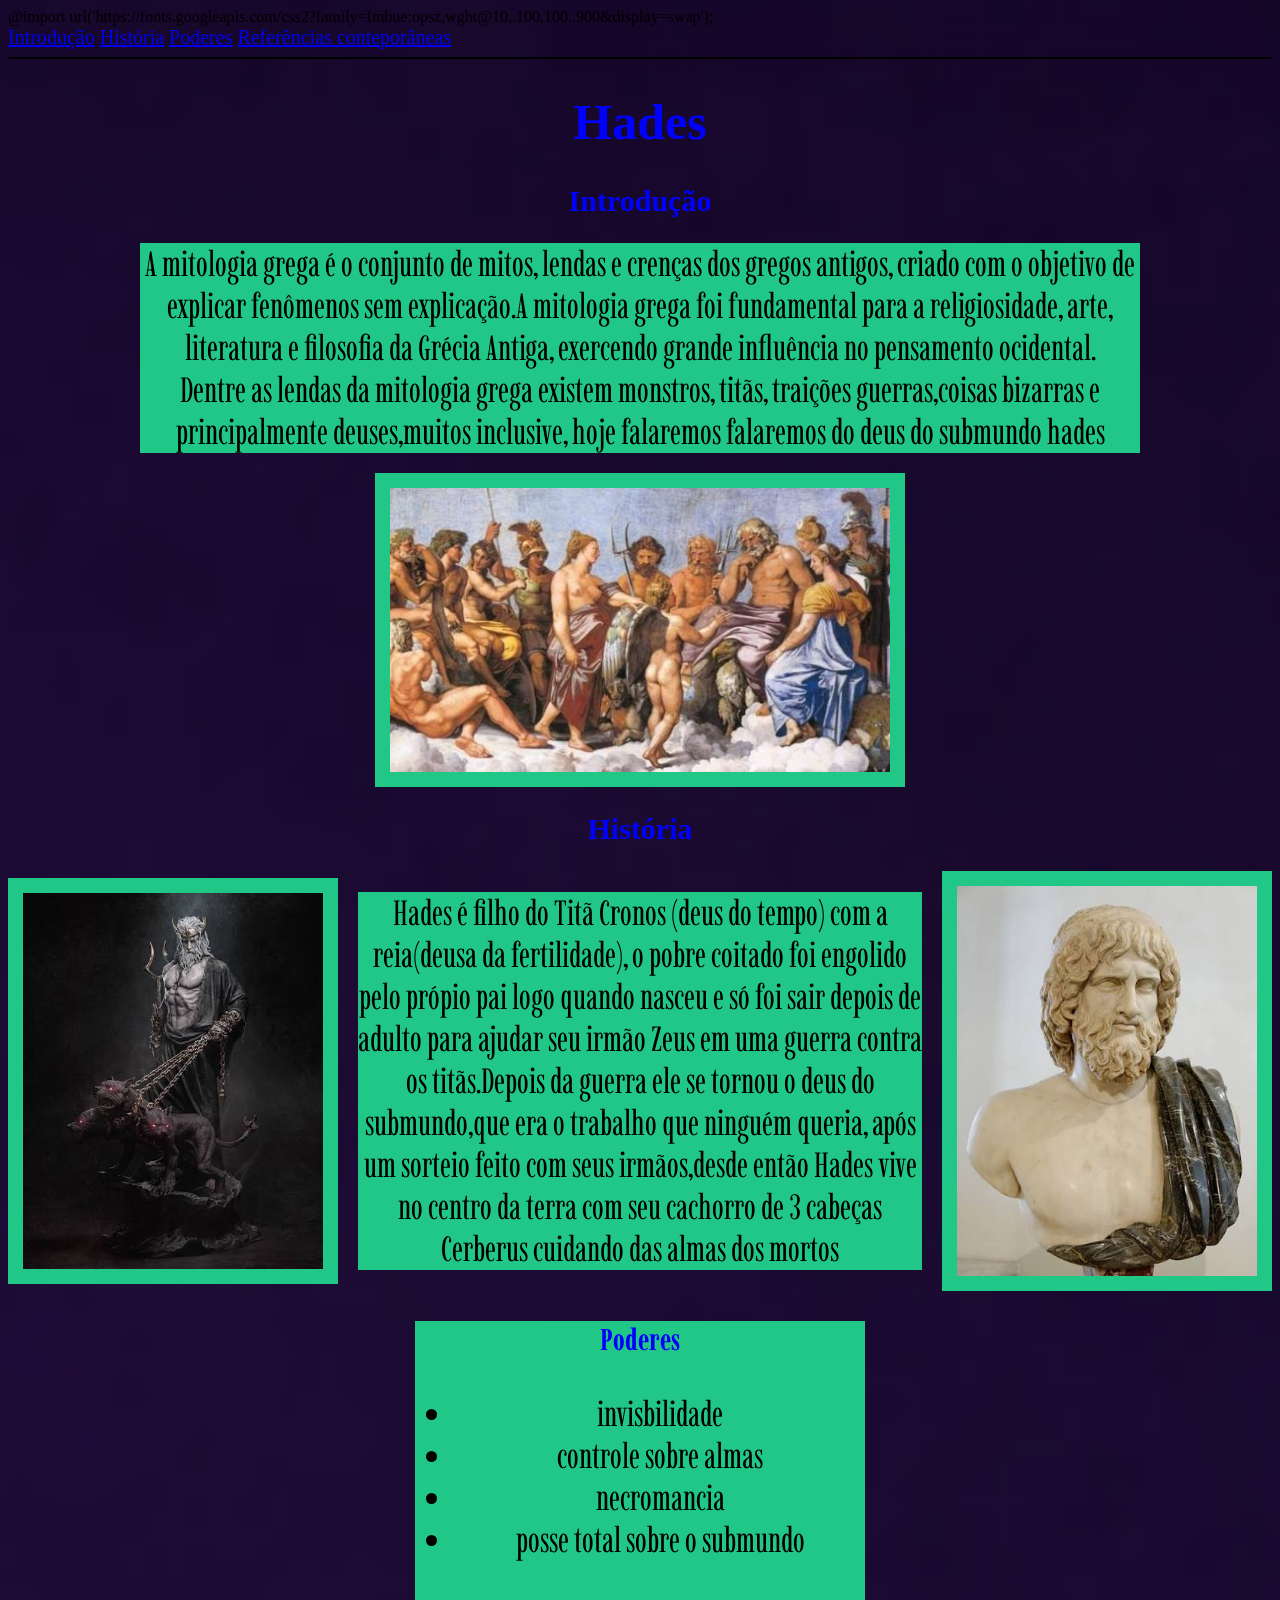
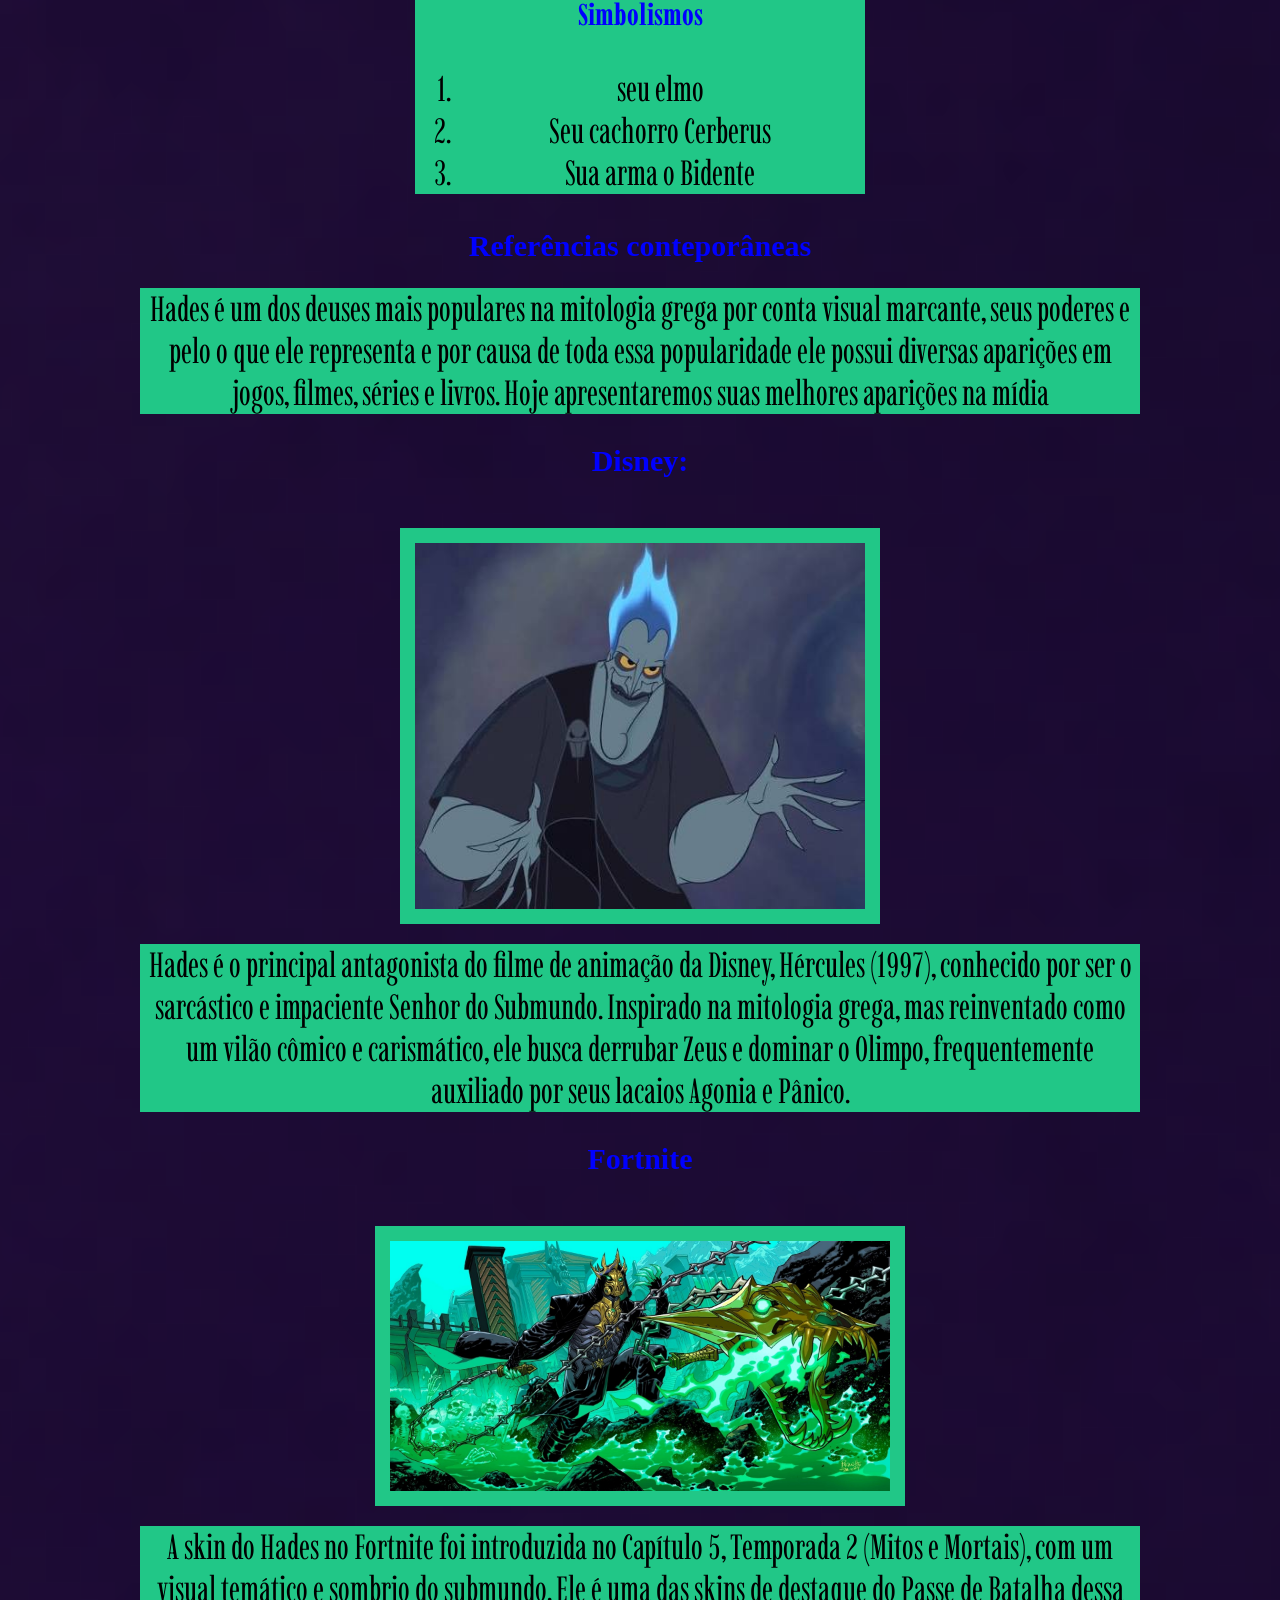
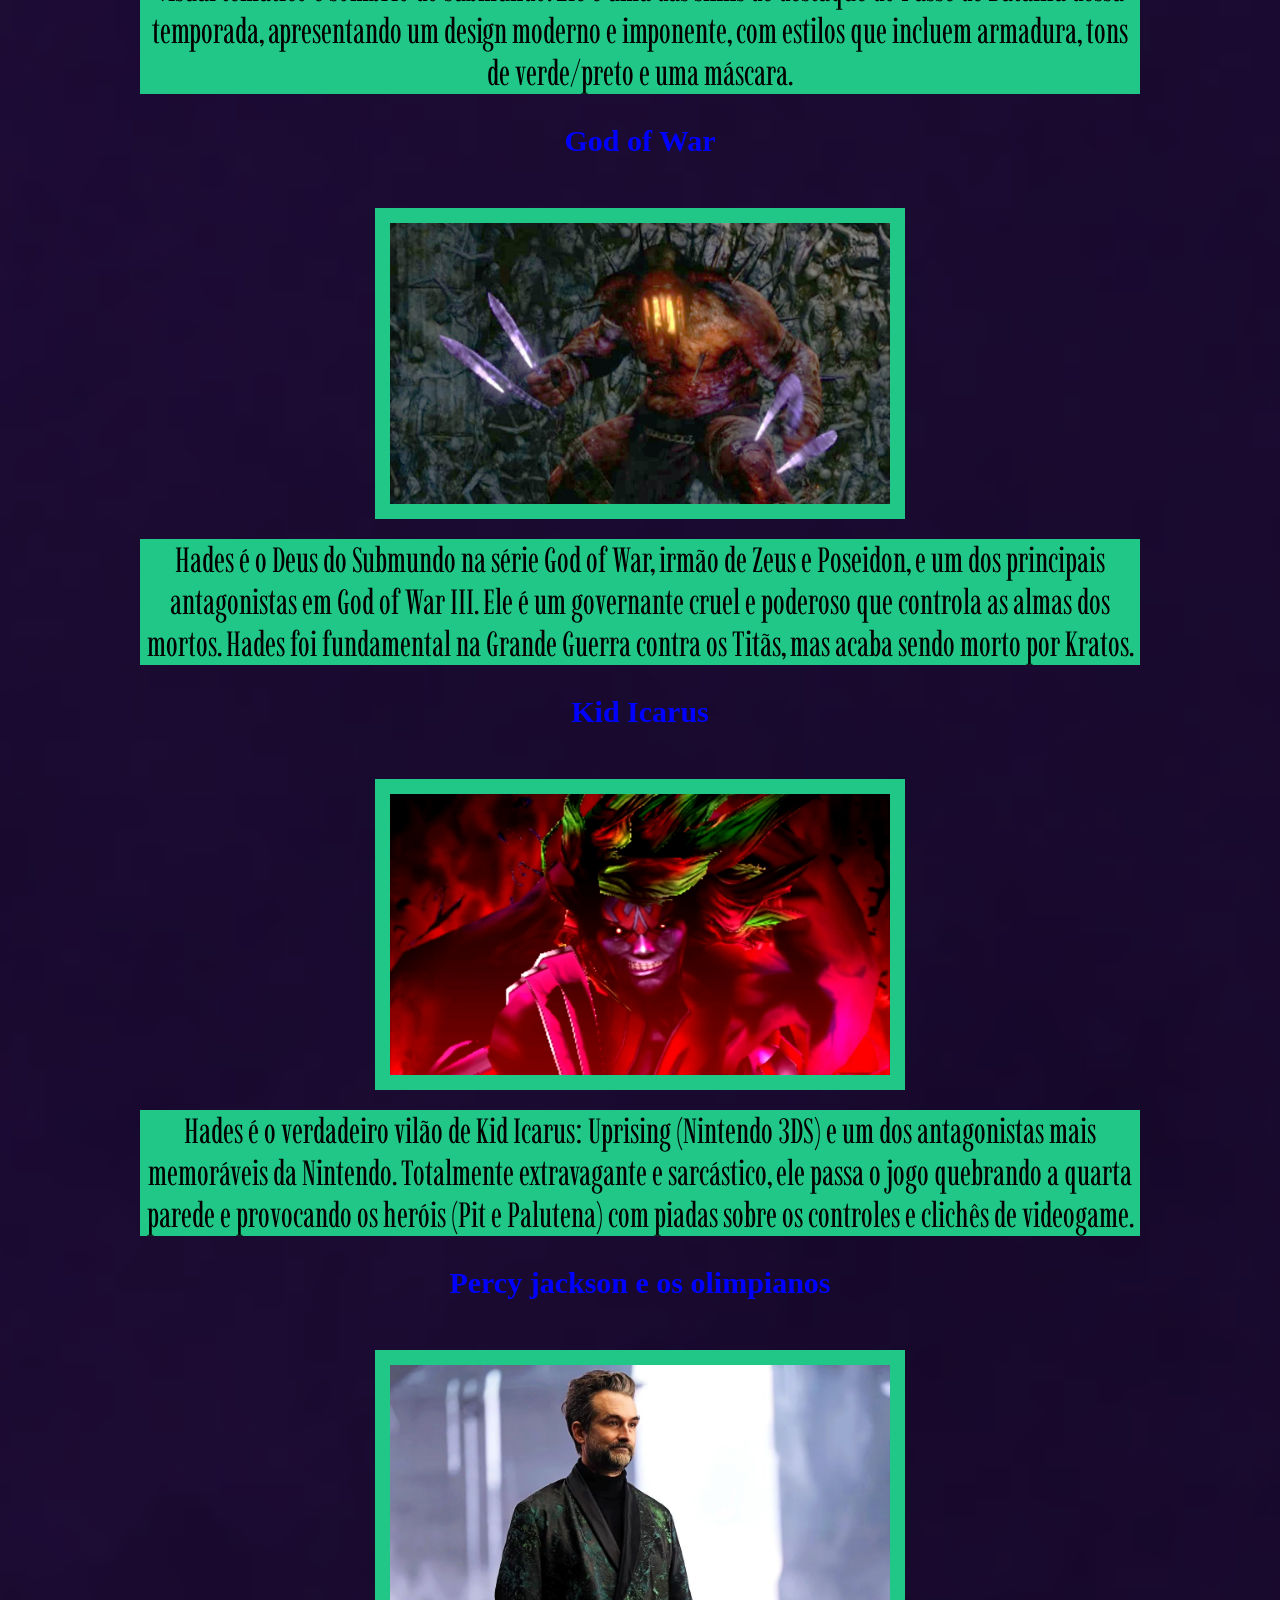
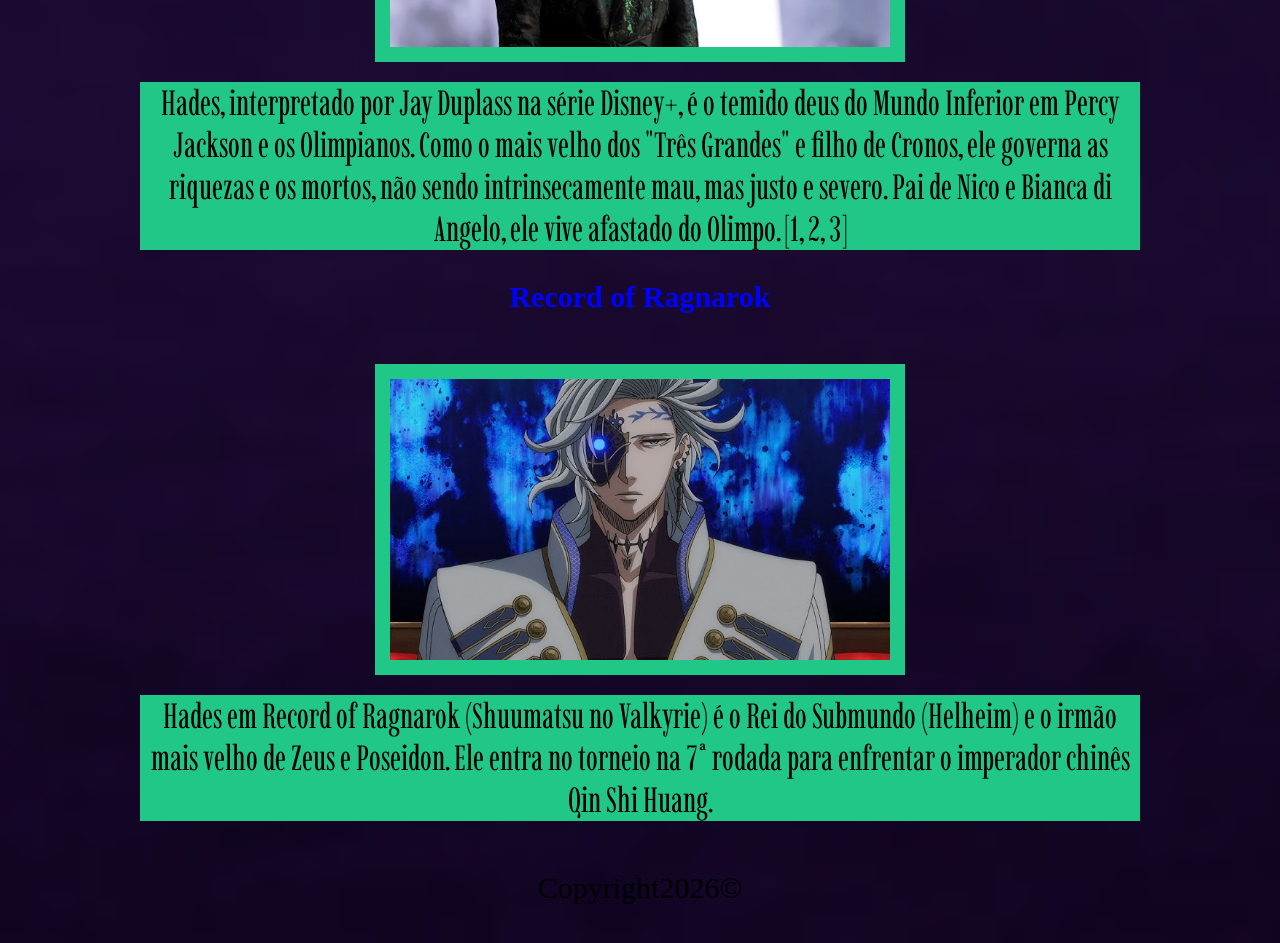
==== index.html @ ff27fffe "Add files via upload" ====
<!DOCTYPE html>
<html lang="pt-br">
<head>
    <meta charset="UTF-8">
    <meta http-equiv="X-UA-Compatible" content="IE=edge">
    <meta name="viewport" content="width=device-width, initial-scale=1.0">
    <title>Hades</title>
    <link rel="stylesheet" href="./css/style.css">
    @import url('https://fonts.googleapis.com/css2?family=Imbue:opsz,wght@10..100,100..900&display=swap'); 
    
</head>
<body>
  <div class="links">
<a href="#Introducao">Introdução</a> <a href="#historia">História</a> <a href="#poderes">Poderes</a> <a href="#referencias">Referências conteporâneas</a>
  </div>
  <hr class="hr">
    
    <h1 class="titulo1" style="font-size: 50px; color: blue;">Hades</h1>
    <h2 class="subtit" id="Introducao">Introdução</h2>
    <div class="conteiner">
   <p class="paragrafo" class="paragrafo">A mitologia grega  é o conjunto de mitos, lendas e crenças dos gregos antigos, criado com o objetivo de explicar fenômenos sem explicação.A mitologia grega foi fundamental para a religiosidade, arte, literatura e filosofia da Grécia Antiga, exercendo grande influência no pensamento ocidental. <br>
    Dentre as lendas da mitologia grega existem monstros, titãs, traições guerras,coisas bizarras e principalmente deuses,muitos inclusive, hoje falaremos falaremos do deus do submundo hades</p>
    <img src="/img/mitologia_grega.jpg" width="500" alt="conjunto de pessoas no céu representando os deuses da mitologia grega" class="img" >
    </div>
    <h2 class="subtit" id="historia">História</h2>
  
<div class="conteiner2">
<img src="/img/hades_cerberus.jpg "  width="300" alt="homem de barbas e cabelos brancos com uma túnica preta, uma especie de arma pontuda nas mãos e uma coroa na cabeça segurando um cachorro de tres cabeças por uma corrente"  class="img" class="cer" >
<p class="paragrafo" >Hades é filho do Titã Cronos (deus do tempo) com a reia(deusa da fertilidade), o pobre coitado foi engolido pelo própio pai logo quando nasceu e só foi sair depois de adulto para ajudar seu irmão Zeus em uma guerra contra os titãs.Depois da guerra ele se tornou o deus do submundo,que era o trabalho que ninguém queria, após um sorteio feito com seus irmãos,desde então Hades vive no centro da terra com seu cachorro de 3 cabeças Cerberus cuidando das almas dos mortos </p>
 <img src="/img/hades_busto.jpg" width="300" alt="busto de pedra de um homem de cabelos e barbas onduladas" class="img" class="bus">
  </div>
  <div class="lista">
<h3 class="subtit" id="poderes">Poderes</h3>
<ul>
    <li>invisbilidade</li>
    <li>controle sobre almas </li>
    <li>necromancia</li>
    <li>posse total sobre o submundo</li>
</ul>
<h3 class="subtit">Simbolismos</h3>
<ol>
  <li>seu elmo</li>
  <li>Seu cachorro Cerberus</li>
  <li>Sua arma o Bidente</li>
</ol>
  </div>

<h2 class="subtit" id="referencias">Referências conteporâneas</h2>
<p class="paragrafo">Hades é um dos deuses mais populares na mitologia grega por conta  visual marcante, seus poderes e pelo o que ele representa e por causa de toda essa popularidade ele possui diversas aparições em jogos, filmes, séries e livros.
    Hoje apresentaremos suas melhores aparições na mídia </p>
    <div class="conteiner">
    <h3 class="subtit">Disney:</h3>
    <img src="/img/hades_disney.jpg" width="450" alt="homem de pele azul, fogo azul no lugar dos cabelos,cabeça achtada e mãos pontudas usando um manto cinza e preto com as mãos abertas" class="img" >
    <p class="paragrafo" class="img">Hades é o principal antagonista do filme de animação da Disney, Hércules (1997), conhecido por ser o sarcástico e impaciente Senhor do Submundo. Inspirado na mitologia grega, mas reinventado como um vilão cômico e carismático, ele busca derrubar Zeus e dominar o Olimpo, frequentemente auxiliado por seus lacaios Agonia e Pânico. </p>
    </div>
    <div class="conteiner">
    <h3 class="subtit">Fortnite</h3>
    <img src="/img/hades_fortnite.jpg" width="500" alt="Homem com roupas pretas e partes de uma armadura metalica dourada no corpo segurando uma arma com formato de um crânia animal sobre um rio verde proximo à uma estrutura grega  " class="img" class="subtit">
    <p class="paragrafo">A skin do Hades no Fortnite foi introduzida no Capítulo 5, Temporada 2 (Mitos e Mortais), com um visual temático e sombrio do submundo. Ele é uma das skins de destaque do Passe de Batalha dessa temporada, apresentando um design moderno e imponente, com estilos que incluem armadura, tons de verde/preto e uma máscara. </p>
      </div>
      <div class="conteiner">
    <h3 class="subtit">God of War</h3>
    <img src="/img/hades_GOW.jpg" width="500" alt="Homem alto e robusto de pele vermelha e com espinhos nas costas utilizando uma espécie de saia e um elmo na cabeça segurando duas armas com um formato de garra" class="img">
    <p class="paragrafo">Hades é o Deus do Submundo na série God of War, irmão de Zeus e Poseidon, e um dos principais antagonistas em God of War III. Ele é um governante cruel e poderoso que controla as almas dos mortos. Hades foi fundamental na Grande Guerra contra os Titãs, mas acaba sendo morto por Kratos. </p>
    </div>
    <div class="conteiner">
    <h3 class="subtit">Kid Icarus</h3>
    <img src="img/hades_kid_icarus.png" width="500" alt="Homem de pele vermelha de cabelos vermelhos com ontas verdes  e c/hadeskidicarus.jpgom uma expressõ maléfica usando um manto na frente de uma parede de chamas vermelhas  " class="img" >
   <p class="paragrafo">Hades é o verdadeiro vilão de Kid Icarus: Uprising (Nintendo 3DS) e um dos antagonistas mais memoráveis da Nintendo.
    Totalmente extravagante e sarcástico, ele passa o jogo quebrando a quarta parede e provocando os heróis (Pit e Palutena) com piadas sobre os controles e clichês de videogame.</p>
    </div>
    <div class="conteiner">
    <h3 class="subtit">Percy jackson e os olimpianos</h3>
    <img src="/img/hades_percy_jackson.jpg" width="500" class="img" alt="Homem com cabelos e barba grisalha utilizando um roupão preto em um ambiente branco">
    <p class="paragrafo">Hades, interpretado por Jay Duplass na série Disney+, é o temido deus do Mundo Inferior em Percy Jackson e os Olimpianos. Como o mais velho dos "Três Grandes" e filho de Cronos, ele governa as riquezas e os mortos, não sendo intrinsecamente mau, mas justo e severo. Pai de Nico e Bianca di Angelo, ele vive afastado do Olimpo. [1, 2, 3]</p>
    </div>
    <div class="conteiner">
    <h3 class="subtit">Record of Ragnarok</h3>
    <img src="/img/hades_record.jpg" width="500" class="img" alt="homem de aparência jovem com cabelos brancos e peças metálicas no rosto e um brinco em formato pontiagudo na orelha com uma exprssão séria na frente de algo que parece ser uma parede azul e preta">
    <p class="paragrafo">Hades em Record of Ragnarok (Shuumatsu no Valkyrie) é o Rei do Submundo (Helheim) e o irmão mais velho de Zeus e Poseidon. Ele entra no torneio na 7ª rodada para enfrentar o imperador chinês Qin Shi Huang.</p>
    <p>Copyright2026©</p>
    </div>
</body>
</html>
---- css/style.css ----
@import url('https://fonts.googleapis.com/css2?family=Imbue:opsz,wght@10..100,100..900&display=swap');

body{
    
        background-image: url(/img/background.png);
        background-size: cover;
  background-repeat: no-repeat;
  background-position: center;
   
    }

.titulo1{
    text-align: center; 
}
.paragrafo{
    background-color:  rgb(33, 199, 135);
    margin: 0px;
    font-style: imbue;
    font-size: 35px;
    width: 1000px;
    text-align: center;
    align-items: center;
    margin: 0 auto;
     font-family: "Imbue", serif;
}

.img{
    border: 15px solid  rgb(33, 199, 135);
    height: auto;
}
.conteiner{
    display: flex;
    flex-direction: column;
    align-items: center;   
    gap: 20px; ; 
     font-size: 30px;
     text-align: center;
}

.conteiner2{
display: flex ;           
  flex-direction: row ;     
  justify-content: center ; 
  align-items: center ;     
  gap: 20px;
}

.subtit{
    text-align: center;
    color: blue;
    font-size: 30px;
}


.lista{
    background-color: rgb(33, 199, 135);
    font-size: 35px;
    text-align: center;
    gap: 10px;
    width: 450px;
    align-items: center;
    margin: 0 auto;
     font-family: "Imbue", serif;
}

.hr{
    border: none; 
  height: 2px;
  background-color: black; 
  width: 100%; 
}

.links{
    font-size: 20px;
    color: indigo;
}
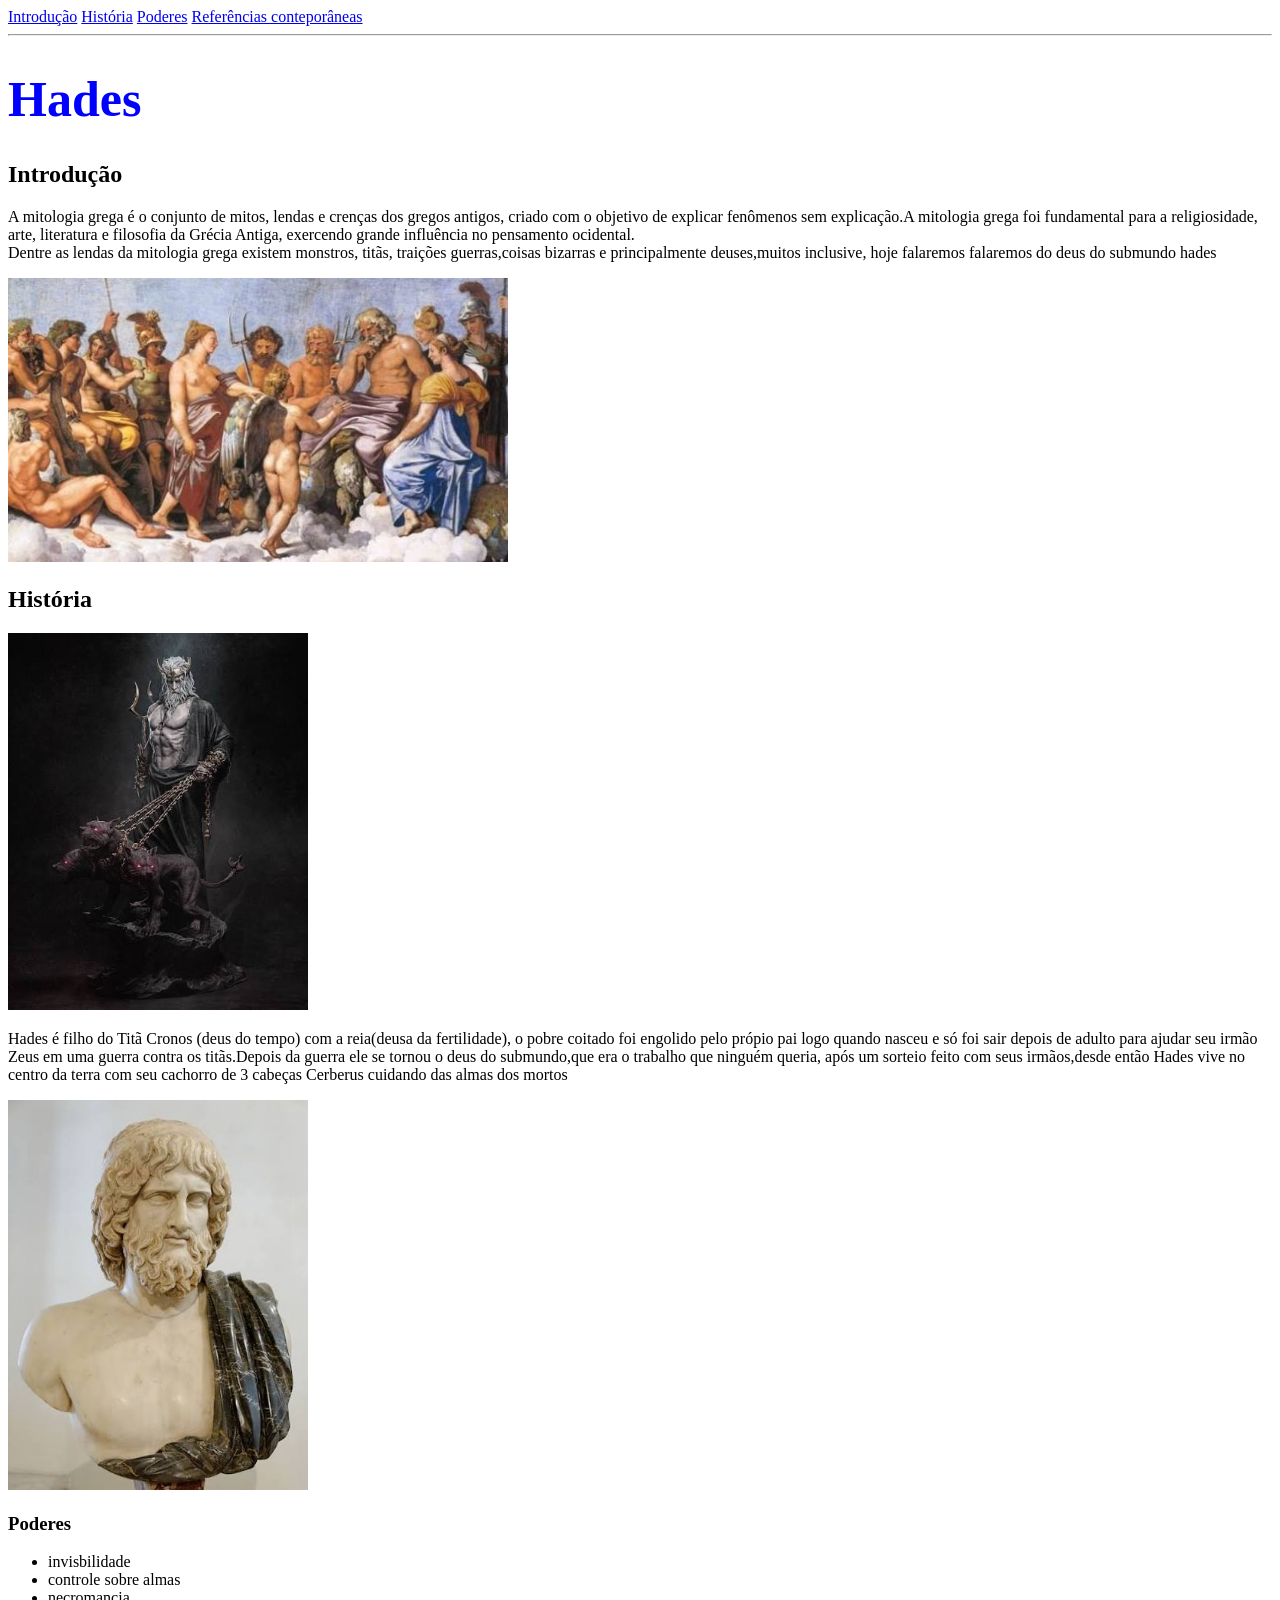
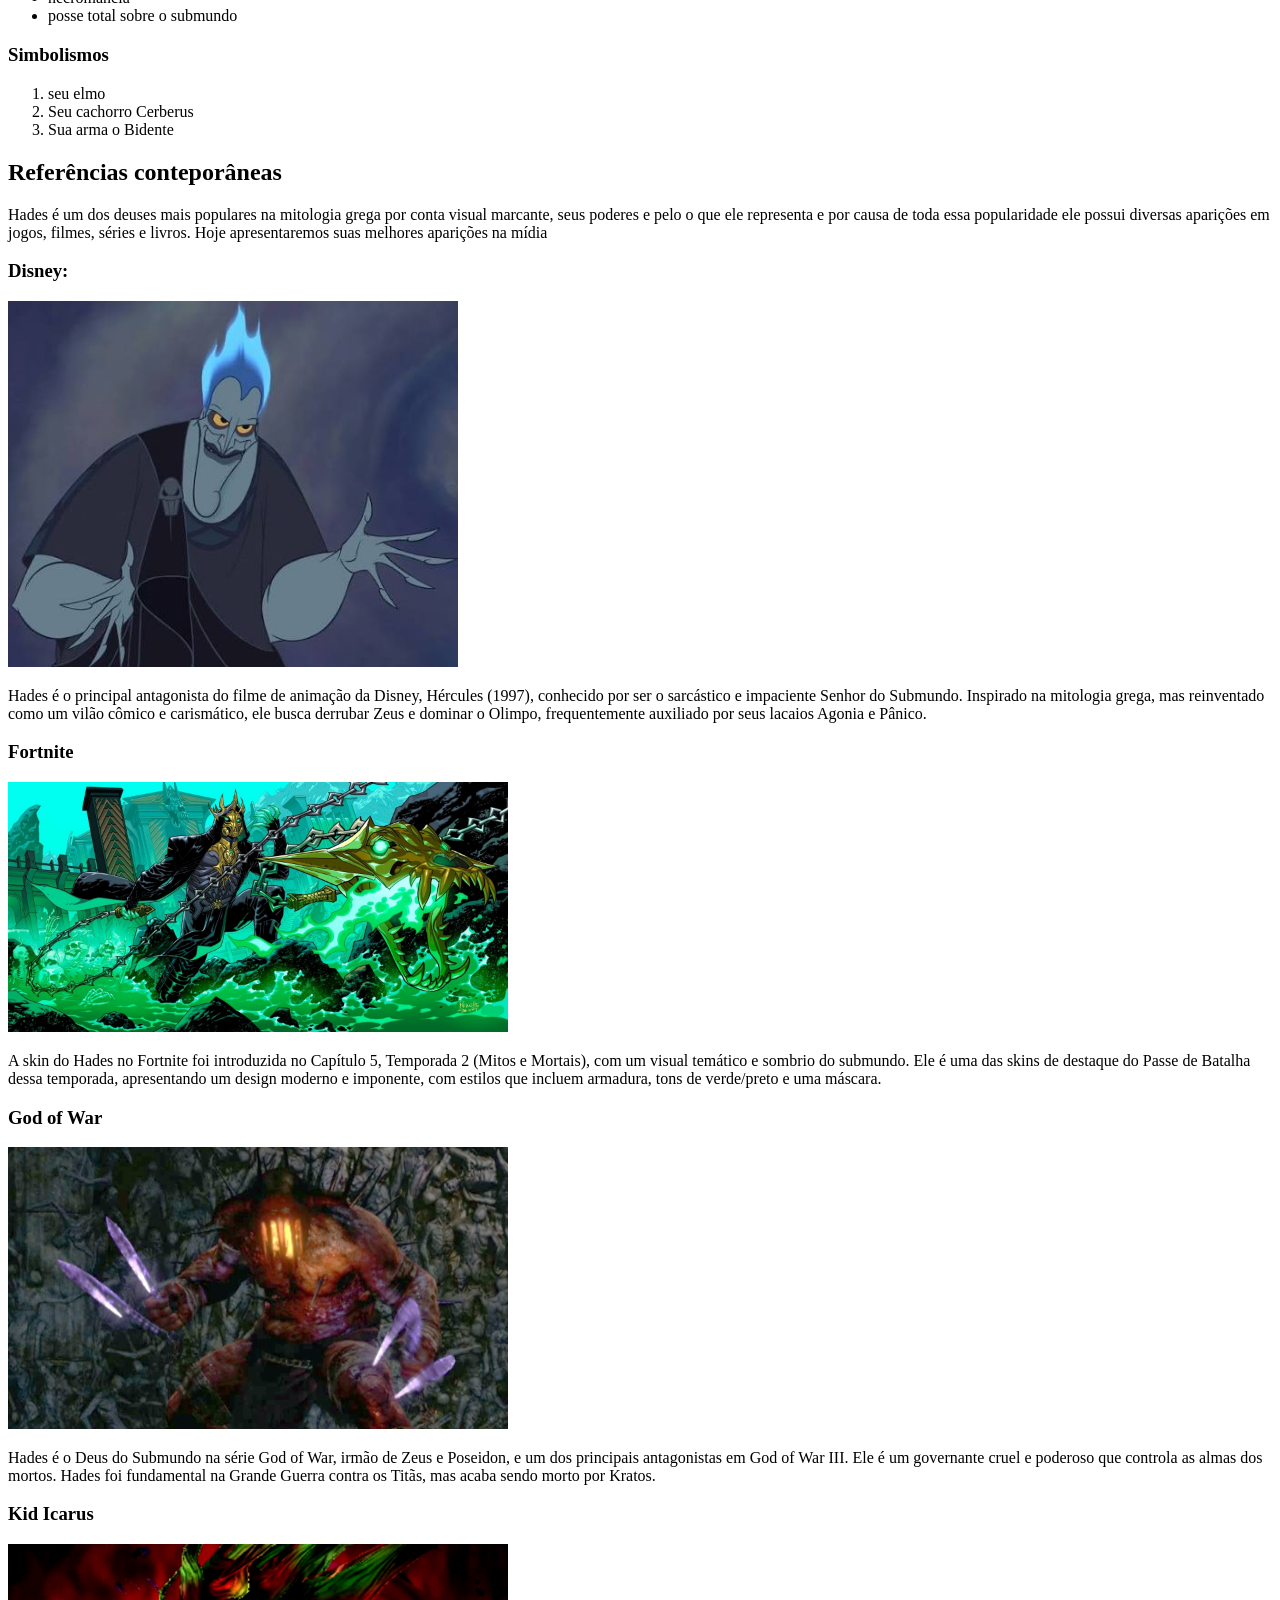
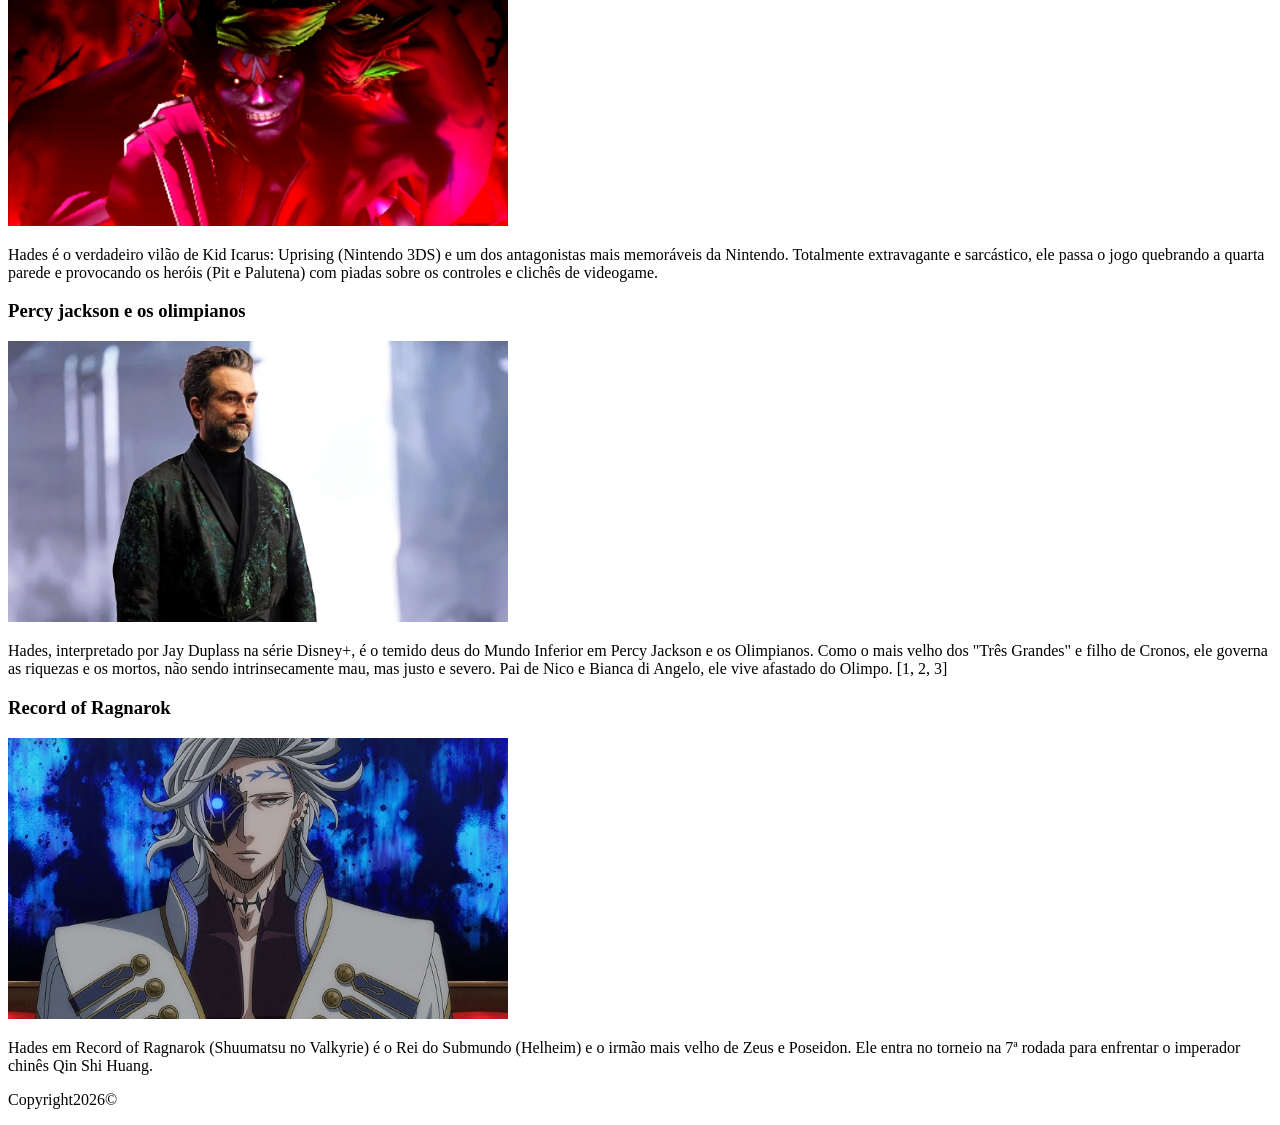
==== commit 35ee5fbb: "Update index.html" ====
--- a/index.html
+++ b/index.html
@@ -5,8 +5,9 @@
     <meta http-equiv="X-UA-Compatible" content="IE=edge">
     <meta name="viewport" content="width=device-width, initial-scale=1.0">
     <title>Hades</title>
-    <link rel="stylesheet" href="./css/style.css">
-    @import url('https://fonts.googleapis.com/css2?family=Imbue:opsz,wght@10..100,100..900&display=swap'); 
+    <link rel="preconnect" href="https://fonts.googleapis.com">
+<link rel="preconnect" href="https://fonts.gstatic.com" crossorigin>
+<link href="https://fonts.googleapis.com/css2?family=Imbue:opsz,wght@10..100,100..900&display=swap" rel="stylesheet">
     
 </head>
 <body>
@@ -20,14 +21,14 @@
     <div class="conteiner">
    <p class="paragrafo" class="paragrafo">A mitologia grega  é o conjunto de mitos, lendas e crenças dos gregos antigos, criado com o objetivo de explicar fenômenos sem explicação.A mitologia grega foi fundamental para a religiosidade, arte, literatura e filosofia da Grécia Antiga, exercendo grande influência no pensamento ocidental. <br>
     Dentre as lendas da mitologia grega existem monstros, titãs, traições guerras,coisas bizarras e principalmente deuses,muitos inclusive, hoje falaremos falaremos do deus do submundo hades</p>
-    <img src="/img/mitologia_grega.jpg" width="500" alt="conjunto de pessoas no céu representando os deuses da mitologia grega" class="img" >
+    <img src="img/mitologia_grega.jpg" width="500" alt="conjunto de pessoas no céu representando os deuses da mitologia grega" class="img" >
     </div>
     <h2 class="subtit" id="historia">História</h2>
   
 <div class="conteiner2">
-<img src="/img/hades_cerberus.jpg "  width="300" alt="homem de barbas e cabelos brancos com uma túnica preta, uma especie de arma pontuda nas mãos e uma coroa na cabeça segurando um cachorro de tres cabeças por uma corrente"  class="img" class="cer" >
+<img src="img/hades_cerberus.jpg "  width="300" alt="homem de barbas e cabelos brancos com uma túnica preta, uma especie de arma pontuda nas mãos e uma coroa na cabeça segurando um cachorro de tres cabeças por uma corrente"  class="img" class="cer" >
 <p class="paragrafo" >Hades é filho do Titã Cronos (deus do tempo) com a reia(deusa da fertilidade), o pobre coitado foi engolido pelo própio pai logo quando nasceu e só foi sair depois de adulto para ajudar seu irmão Zeus em uma guerra contra os titãs.Depois da guerra ele se tornou o deus do submundo,que era o trabalho que ninguém queria, após um sorteio feito com seus irmãos,desde então Hades vive no centro da terra com seu cachorro de 3 cabeças Cerberus cuidando das almas dos mortos </p>
- <img src="/img/hades_busto.jpg" width="300" alt="busto de pedra de um homem de cabelos e barbas onduladas" class="img" class="bus">
+ <img src="img/hades_busto.jpg" width="300" alt="busto de pedra de um homem de cabelos e barbas onduladas" class="img" class="bus">
   </div>
   <div class="lista">
 <h3 class="subtit" id="poderes">Poderes</h3>
@@ -50,17 +51,17 @@
     Hoje apresentaremos suas melhores aparições na mídia </p>
     <div class="conteiner">
     <h3 class="subtit">Disney:</h3>
-    <img src="/img/hades_disney.jpg" width="450" alt="homem de pele azul, fogo azul no lugar dos cabelos,cabeça achtada e mãos pontudas usando um manto cinza e preto com as mãos abertas" class="img" >
+    <img src="img/hades_disney.jpg" width="450" alt="homem de pele azul, fogo azul no lugar dos cabelos,cabeça achtada e mãos pontudas usando um manto cinza e preto com as mãos abertas" class="img" >
     <p class="paragrafo" class="img">Hades é o principal antagonista do filme de animação da Disney, Hércules (1997), conhecido por ser o sarcástico e impaciente Senhor do Submundo. Inspirado na mitologia grega, mas reinventado como um vilão cômico e carismático, ele busca derrubar Zeus e dominar o Olimpo, frequentemente auxiliado por seus lacaios Agonia e Pânico. </p>
     </div>
     <div class="conteiner">
     <h3 class="subtit">Fortnite</h3>
-    <img src="/img/hades_fortnite.jpg" width="500" alt="Homem com roupas pretas e partes de uma armadura metalica dourada no corpo segurando uma arma com formato de um crânia animal sobre um rio verde proximo à uma estrutura grega  " class="img" class="subtit">
+    <img src="img/hades_fortnite.jpg" width="500" alt="Homem com roupas pretas e partes de uma armadura metalica dourada no corpo segurando uma arma com formato de um crânia animal sobre um rio verde proximo à uma estrutura grega  " class="img" class="subtit">
     <p class="paragrafo">A skin do Hades no Fortnite foi introduzida no Capítulo 5, Temporada 2 (Mitos e Mortais), com um visual temático e sombrio do submundo. Ele é uma das skins de destaque do Passe de Batalha dessa temporada, apresentando um design moderno e imponente, com estilos que incluem armadura, tons de verde/preto e uma máscara. </p>
       </div>
       <div class="conteiner">
     <h3 class="subtit">God of War</h3>
-    <img src="/img/hades_GOW.jpg" width="500" alt="Homem alto e robusto de pele vermelha e com espinhos nas costas utilizando uma espécie de saia e um elmo na cabeça segurando duas armas com um formato de garra" class="img">
+    <img src="img/hades_GOW.jpg" width="500" alt="Homem alto e robusto de pele vermelha e com espinhos nas costas utilizando uma espécie de saia e um elmo na cabeça segurando duas armas com um formato de garra" class="img">
     <p class="paragrafo">Hades é o Deus do Submundo na série God of War, irmão de Zeus e Poseidon, e um dos principais antagonistas em God of War III. Ele é um governante cruel e poderoso que controla as almas dos mortos. Hades foi fundamental na Grande Guerra contra os Titãs, mas acaba sendo morto por Kratos. </p>
     </div>
     <div class="conteiner">
@@ -71,12 +72,12 @@
     </div>
     <div class="conteiner">
     <h3 class="subtit">Percy jackson e os olimpianos</h3>
-    <img src="/img/hades_percy_jackson.jpg" width="500" class="img" alt="Homem com cabelos e barba grisalha utilizando um roupão preto em um ambiente branco">
+    <img src="img/hades_percy_jackson.jpg" width="500" class="img" alt="Homem com cabelos e barba grisalha utilizando um roupão preto em um ambiente branco">
     <p class="paragrafo">Hades, interpretado por Jay Duplass na série Disney+, é o temido deus do Mundo Inferior em Percy Jackson e os Olimpianos. Como o mais velho dos "Três Grandes" e filho de Cronos, ele governa as riquezas e os mortos, não sendo intrinsecamente mau, mas justo e severo. Pai de Nico e Bianca di Angelo, ele vive afastado do Olimpo. [1, 2, 3]</p>
     </div>
     <div class="conteiner">
     <h3 class="subtit">Record of Ragnarok</h3>
-    <img src="/img/hades_record.jpg" width="500" class="img" alt="homem de aparência jovem com cabelos brancos e peças metálicas no rosto e um brinco em formato pontiagudo na orelha com uma exprssão séria na frente de algo que parece ser uma parede azul e preta">
+    <img src="img/hades_record.jpg" width="500" class="img" alt="homem de aparência jovem com cabelos brancos e peças metálicas no rosto e um brinco em formato pontiagudo na orelha com uma exprssão séria na frente de algo que parece ser uma parede azul e preta">
     <p class="paragrafo">Hades em Record of Ragnarok (Shuumatsu no Valkyrie) é o Rei do Submundo (Helheim) e o irmão mais velho de Zeus e Poseidon. Ele entra no torneio na 7ª rodada para enfrentar o imperador chinês Qin Shi Huang.</p>
     <p>Copyright2026©</p>
     </div>
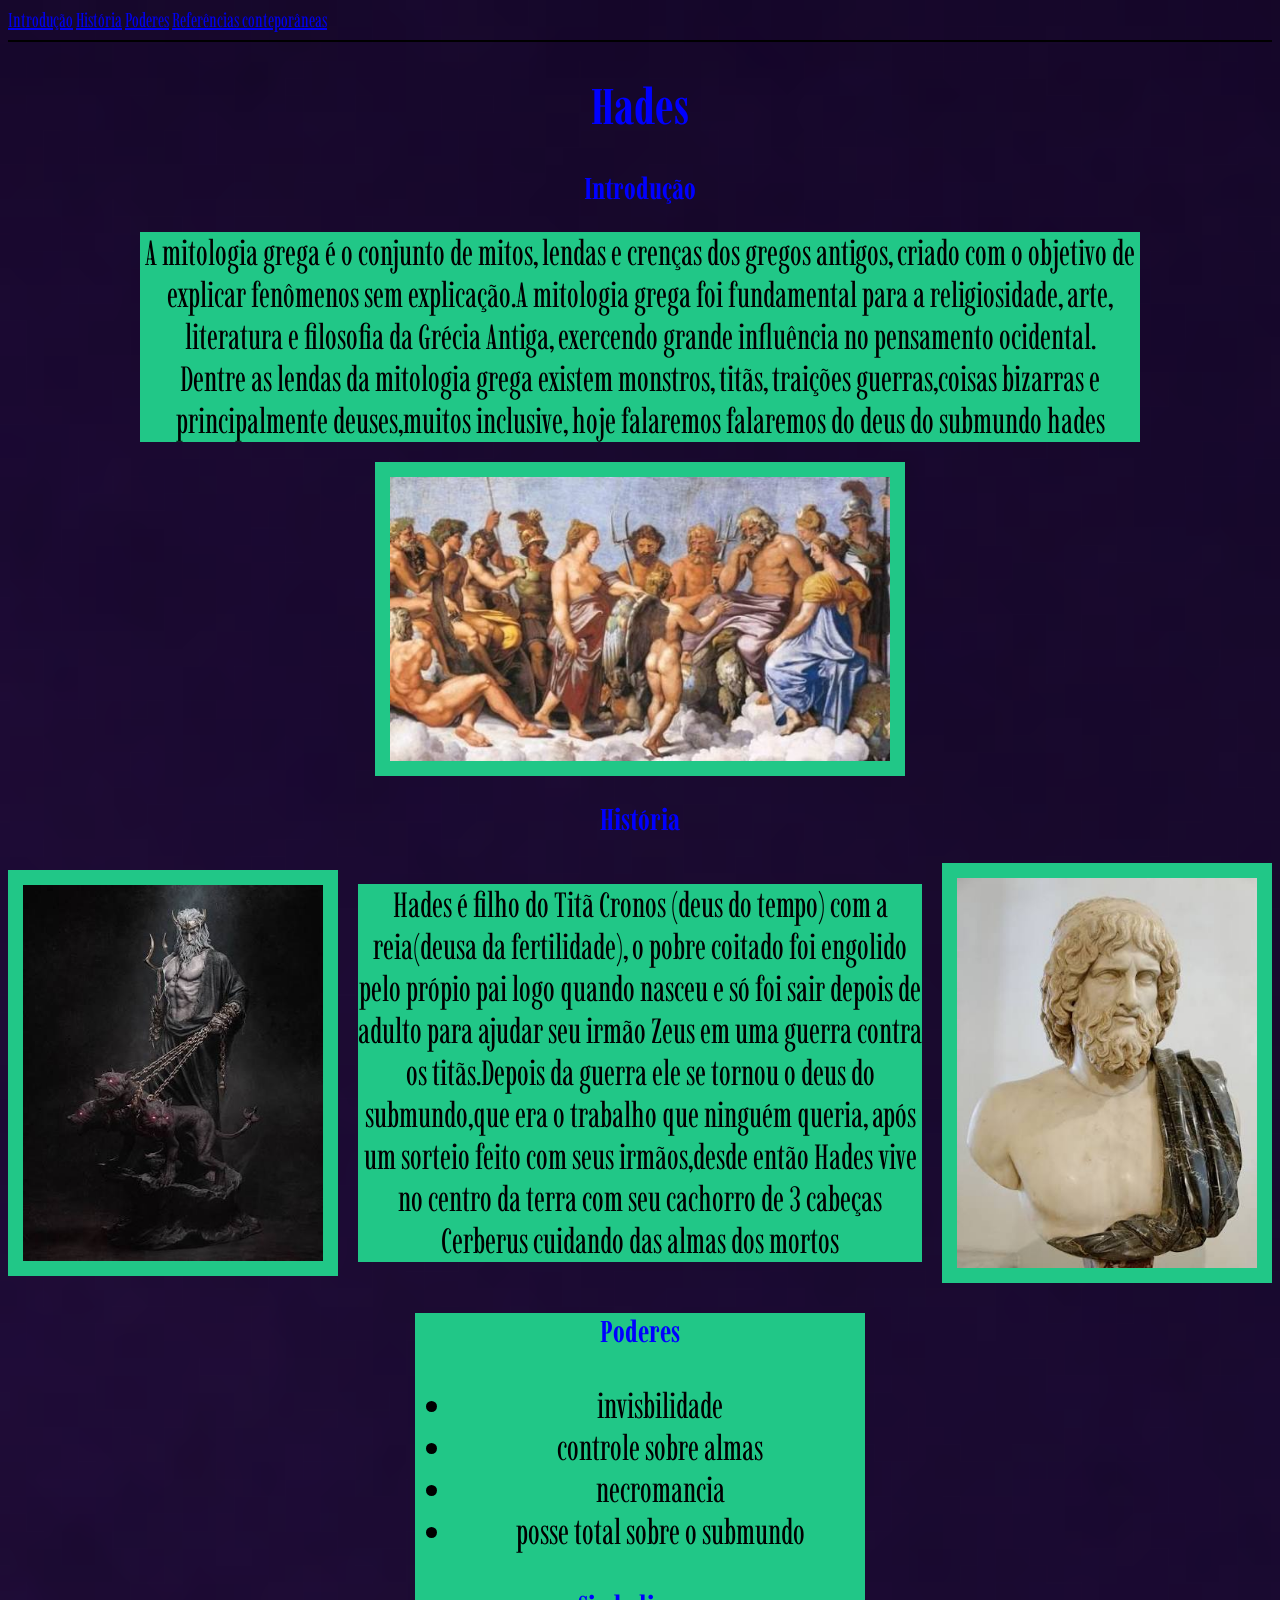
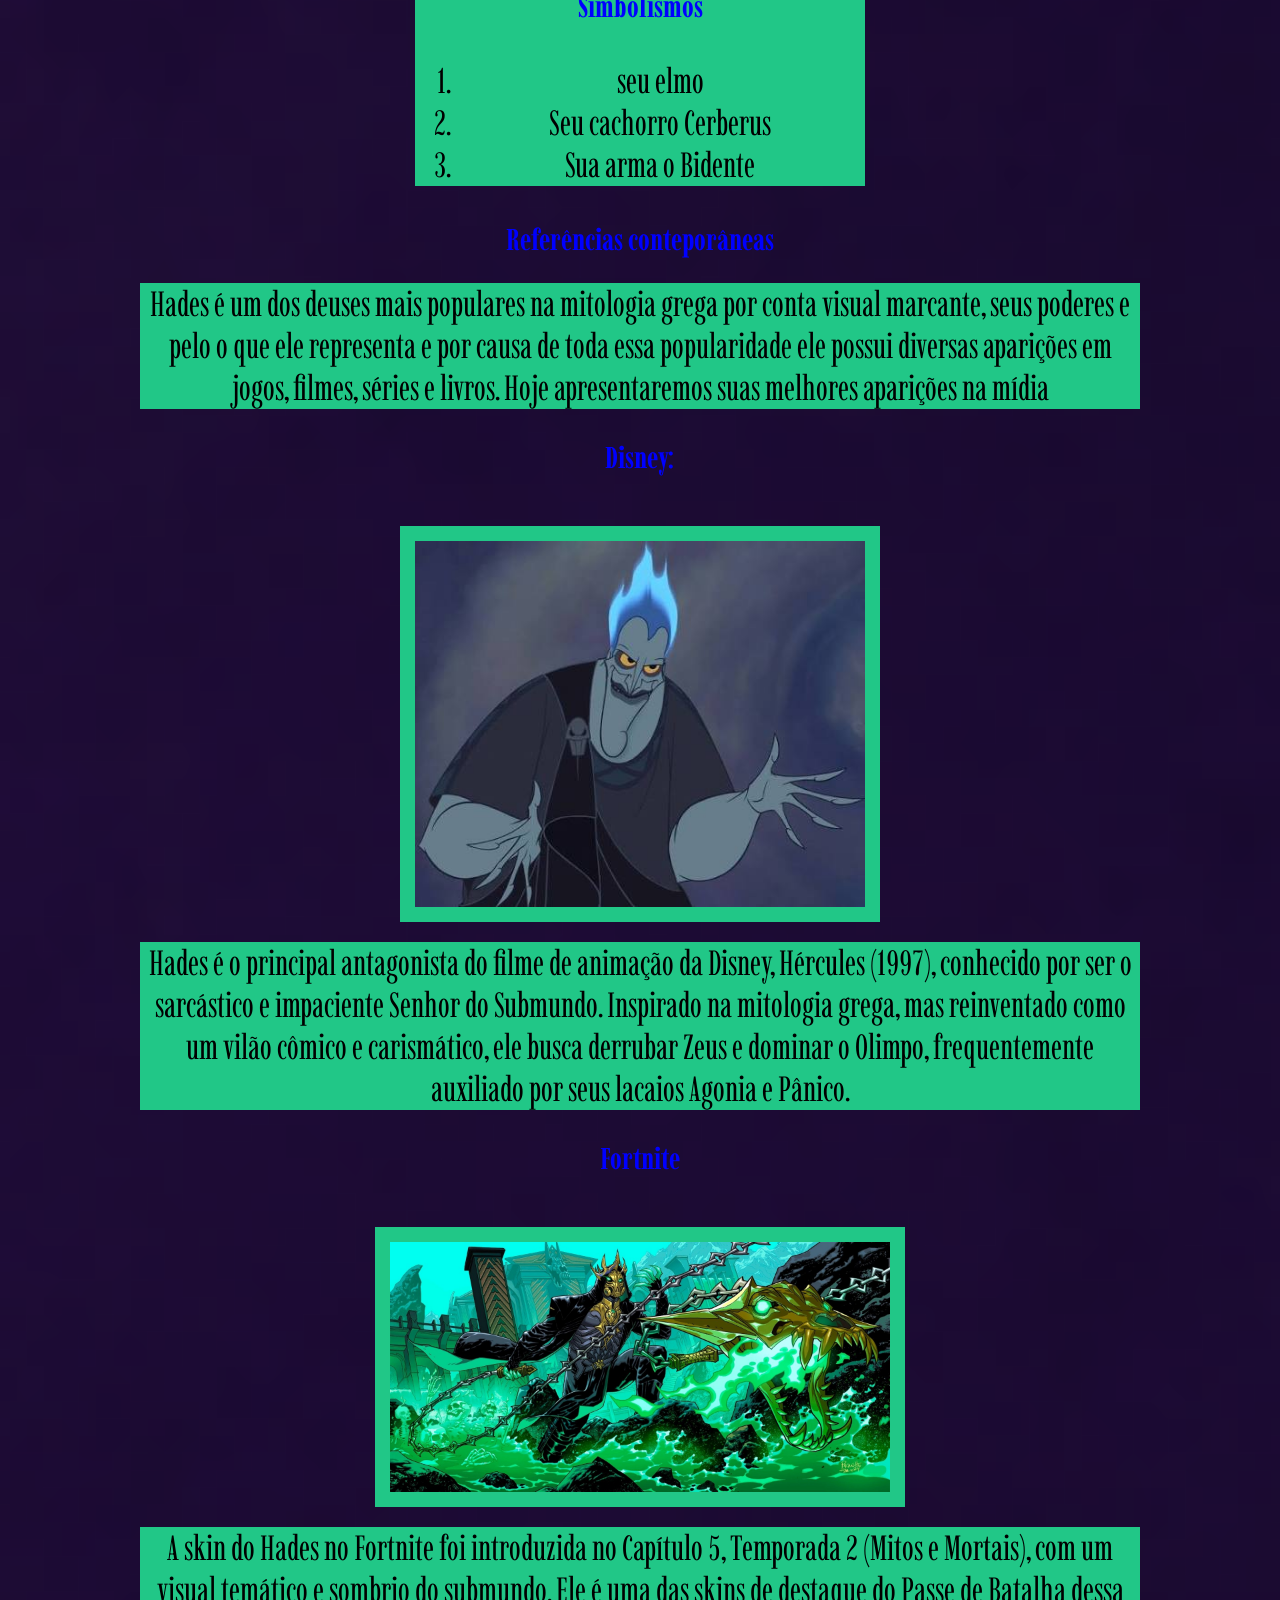
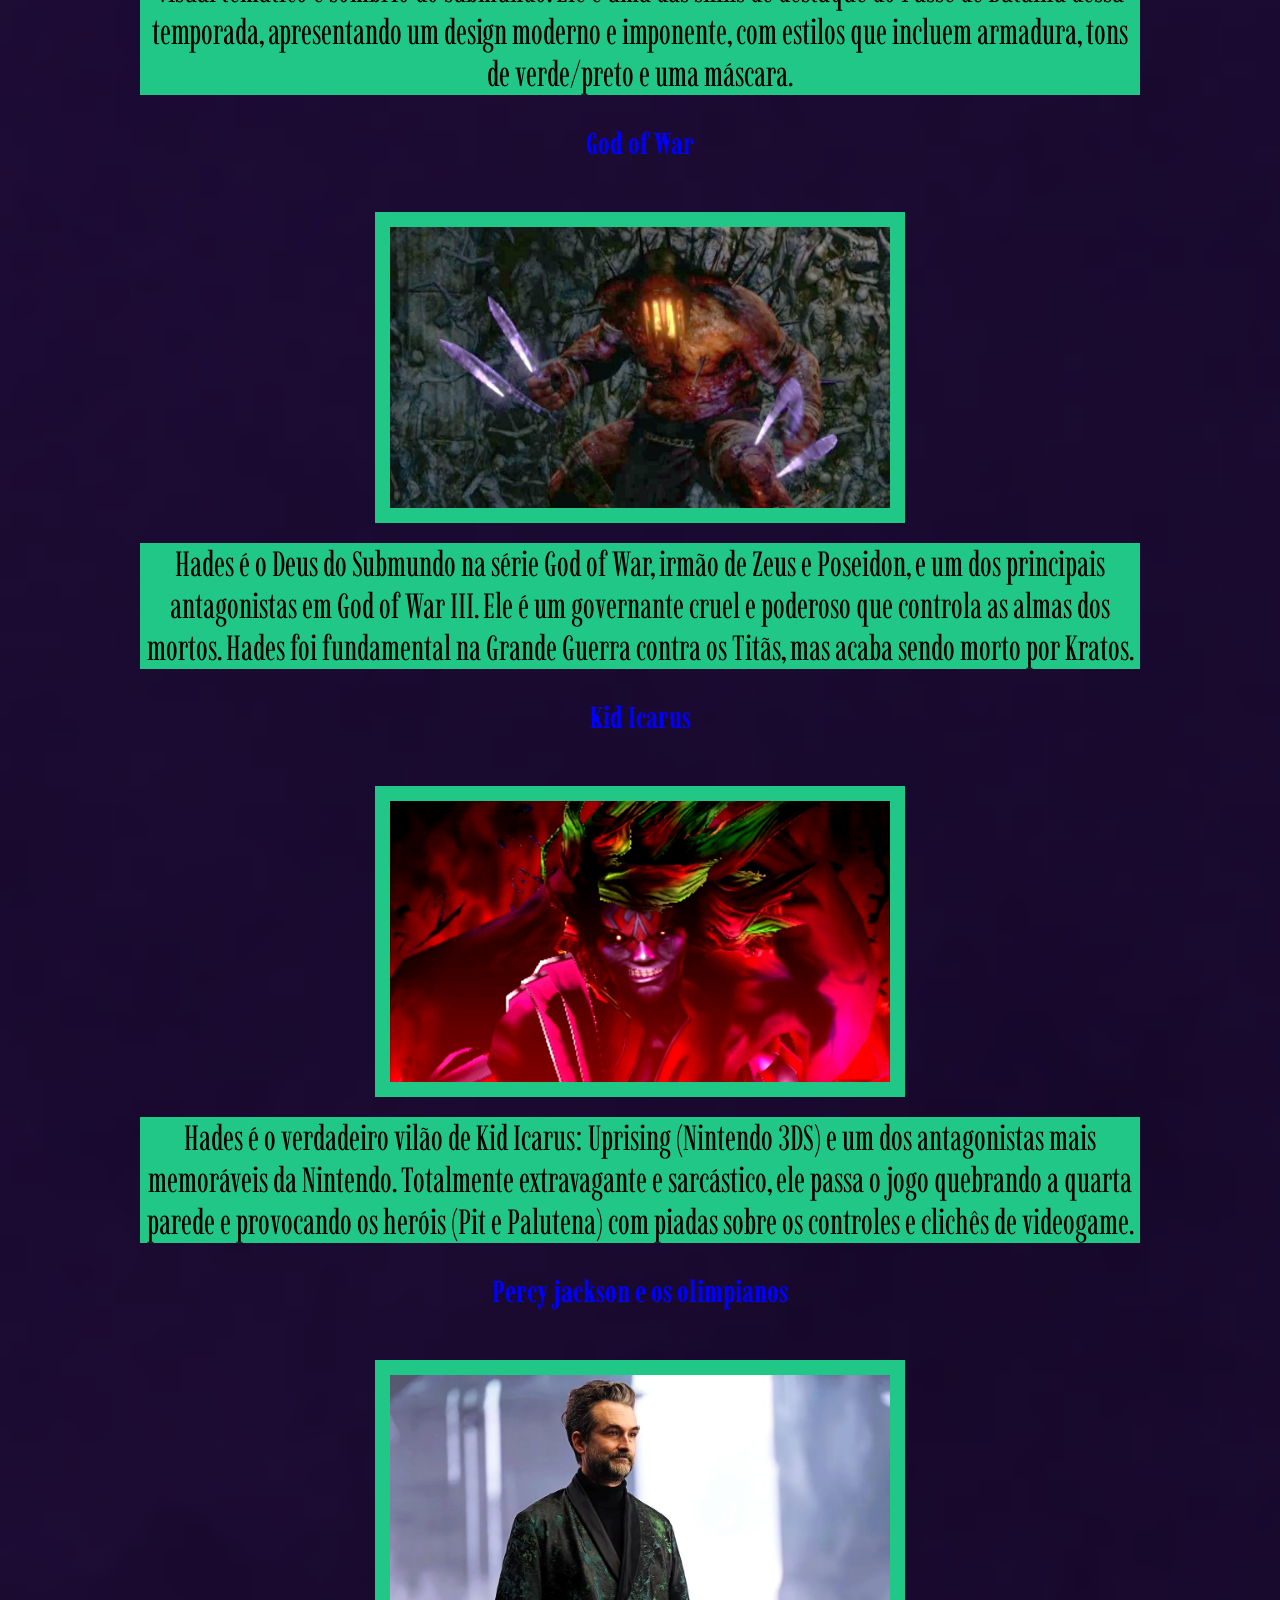
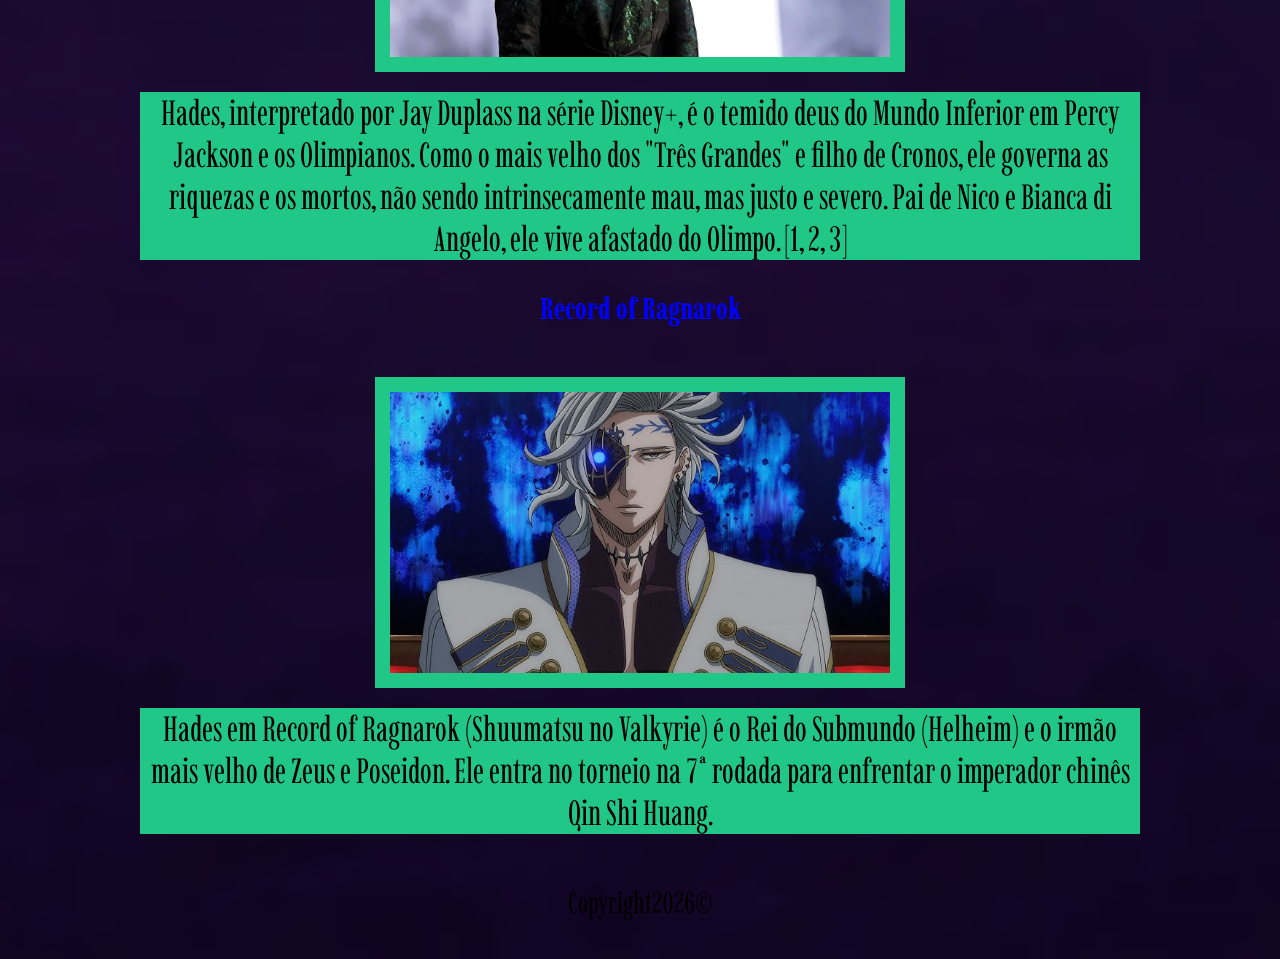
==== commit ac2ecbea: "Update index.html" ====
--- a/index.html
+++ b/index.html
@@ -5,6 +5,7 @@
     <meta http-equiv="X-UA-Compatible" content="IE=edge">
     <meta name="viewport" content="width=device-width, initial-scale=1.0">
     <title>Hades</title>
+    <link rel="stylesheet" href="css/style.css">
     <link rel="preconnect" href="https://fonts.googleapis.com">
 <link rel="preconnect" href="https://fonts.gstatic.com" crossorigin>
 <link href="https://fonts.googleapis.com/css2?family=Imbue:opsz,wght@10..100,100..900&display=swap" rel="stylesheet">
--- a/css/style.css
+++ b/css/style.css
@@ -0,0 +1,81 @@
+
+
+body{
+    
+        background-image: url(../img/background.png);
+        background-size: cover;
+  background-repeat: no-repeat;
+  background-position: center;
+     font-family: "Imbue", serif;
+   
+    }
+
+.titulo1{
+    text-align: center; 
+}
+.paragrafo{
+    background-color:  rgb(33, 199, 135);
+    margin: 0px;
+    font-style: imbue;
+    font-size: 35px;
+    width: 1000px;
+    text-align: center;
+    align-items: center;
+    margin: 0 auto;
+     font-family: "Imbue", serif;
+}
+
+.img{
+    border: 15px solid  rgb(33, 199, 135);
+    height: auto;
+}
+.conteiner{
+    display: flex;
+    flex-direction: column;
+    align-items: center;   
+    gap: 20px; ; 
+     font-size: 30px;
+     text-align: center;
+}
+
+.conteiner2{
+display: flex ;           
+  flex-direction: row ;     
+  justify-content: center ; 
+  align-items: center ;     
+  gap: 20px;
+}
+
+.subtit{
+    text-align: center;
+    color: blue;
+    font-size: 30px;
+}
+
+
+.lista{
+    background-color: rgb(33, 199, 135);
+    font-size: 35px;
+    text-align: center;
+    gap: 10px;
+    width: 450px;
+    align-items: center;
+    margin: 0 auto;
+     font-family: "Imbue", serif;
+}
+
+.hr{
+    border: none; 
+  height: 2px;
+  background-color: black; 
+  width: 100%; 
+}
+
+.links{
+    font-size: 20px;
+    color: indigo;
+}
+
+
+
+
